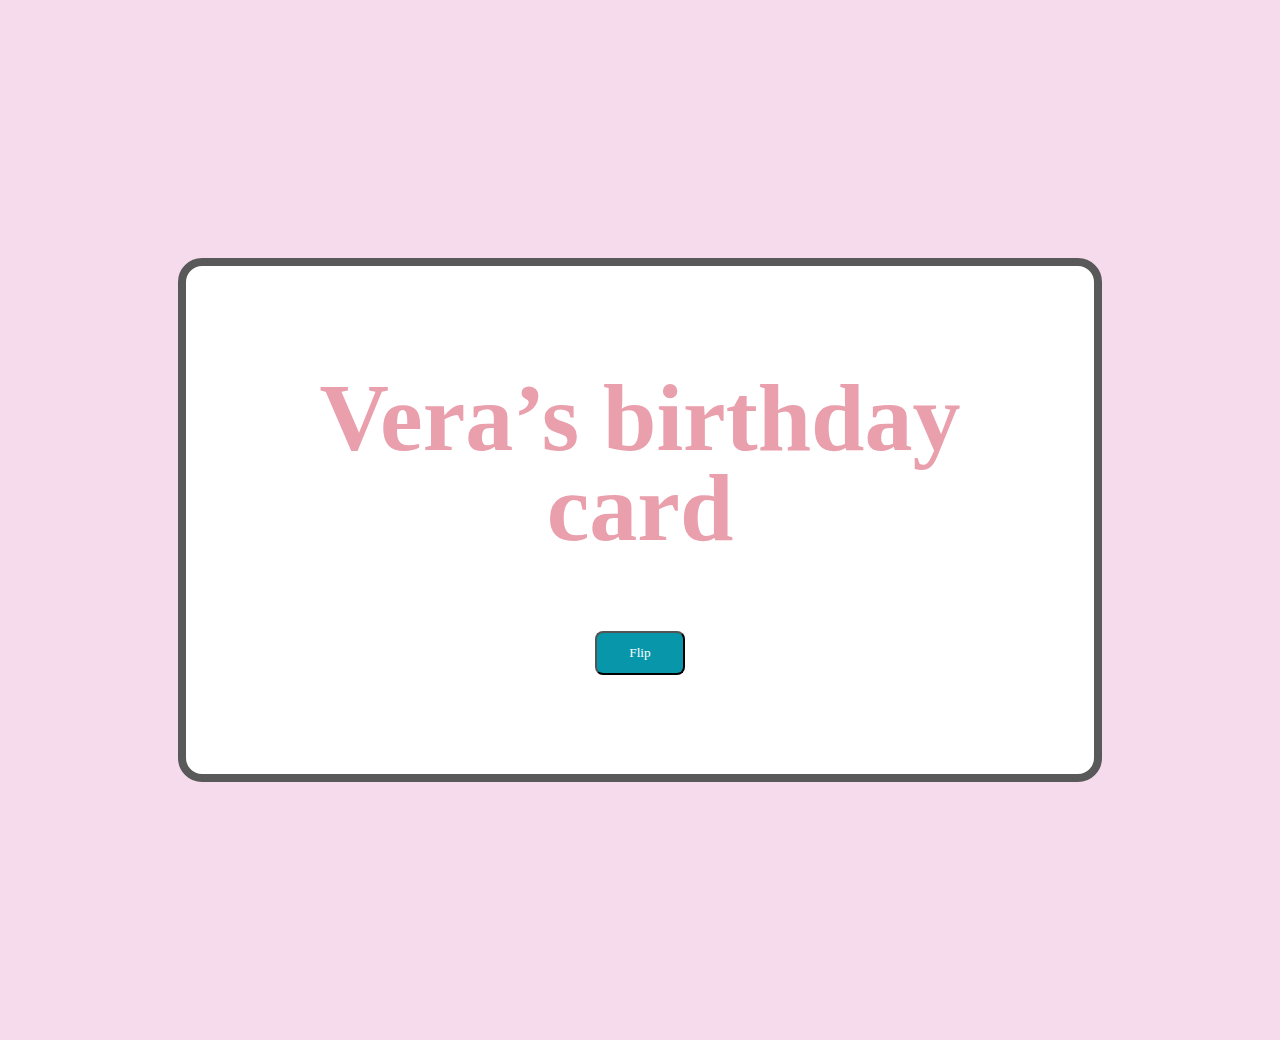
==== index.html @ 190c681f "more content" ====
<!DOCTYPE html>
<html lang="en">
<head>
    <meta charset="UTF-8">
    <meta name="viewport" content="width=device-width, initial-scale=1.0">
    <link rel="stylesheet" href="./css/styles.css">
    <title>Happy birthday</title>
</head>
<body>

    <!--Page wrapper-->
    <main class="envelope">
        <section class="front-envelope">
            <div class="front-envelope-text--block">
                <h2 class="front-envelope-text">Vera’s birthday card</h2>
            </div>
            
            <form action="/envelope-back.html">
                <div class="front-envelope-button--block">
                    <button href="/envelope-back.html" class="btn">Flip</button>
                </div>
            </form>
            
        </section>
    </main>
    
    
    <script href="./js/script.js"></script>
</body>
</html>
---- css/styles.css ----
* {
    margin: 0;
    padding: 0;
    font-family: 'Pacifico', cursive;
}

body {
    display: flex;
    justify-content: center;
    align-items: center;
    height: 100vh;
    background: rgb(245, 219, 236);
    padding: 70px; 
}

.envelope {
    max-width: 924px;
    max-height: 524px;
    width: 100%; 
    height: 100%;
    display: flex;
    justify-content: center;
    align-items: center;
    text-align: center;
    border: 8px solid rgb(89, 89, 89);
    border-radius: 24px;
    background: #fff;
    box-sizing: border-box;
    overflow: hidden;
    position: relative;
}

.btn {
    cursor: pointer;
    max-width: 146px;
    max-height: 62px;
    display: inline-block;
    border-radius: 8px;
    background: rgb(8, 151, 170);
    padding: 12px 32px;
    color: #fff;
}

.btn:hover{
    background: #078799;
}

/*Envelope front*/


.front-envelope-text--block { 
    max-width: 772px;
    max-height: 170px;
    padding: 8px;
    margin-bottom: 80px;
    font-size: 64px;
    font-weight: 400;
    line-height: 90px;
    letter-spacing: 0%;
    color: rgb(233, 159, 172); 
}




/*Envelope back*/

.back-envelope {
    width: 100%;
    height: 100%;
    display: flex;
    justify-content: center;
    align-items: center;
    position: relative; 
}

.back-envelope-content {
    position: relative;
    width: 100%;
    height: 100%;
}

.back-envelope-img {
    position: absolute;
    top: 0;
    left: 0;
    width: 100%;
    height: 100%;
    object-fit: cover; 
   
}

.back-envelope-button--block{
    position: absolute;
    top: 50%;  
    left: 50%; 
    transform: translate(-50%, -50%);
}
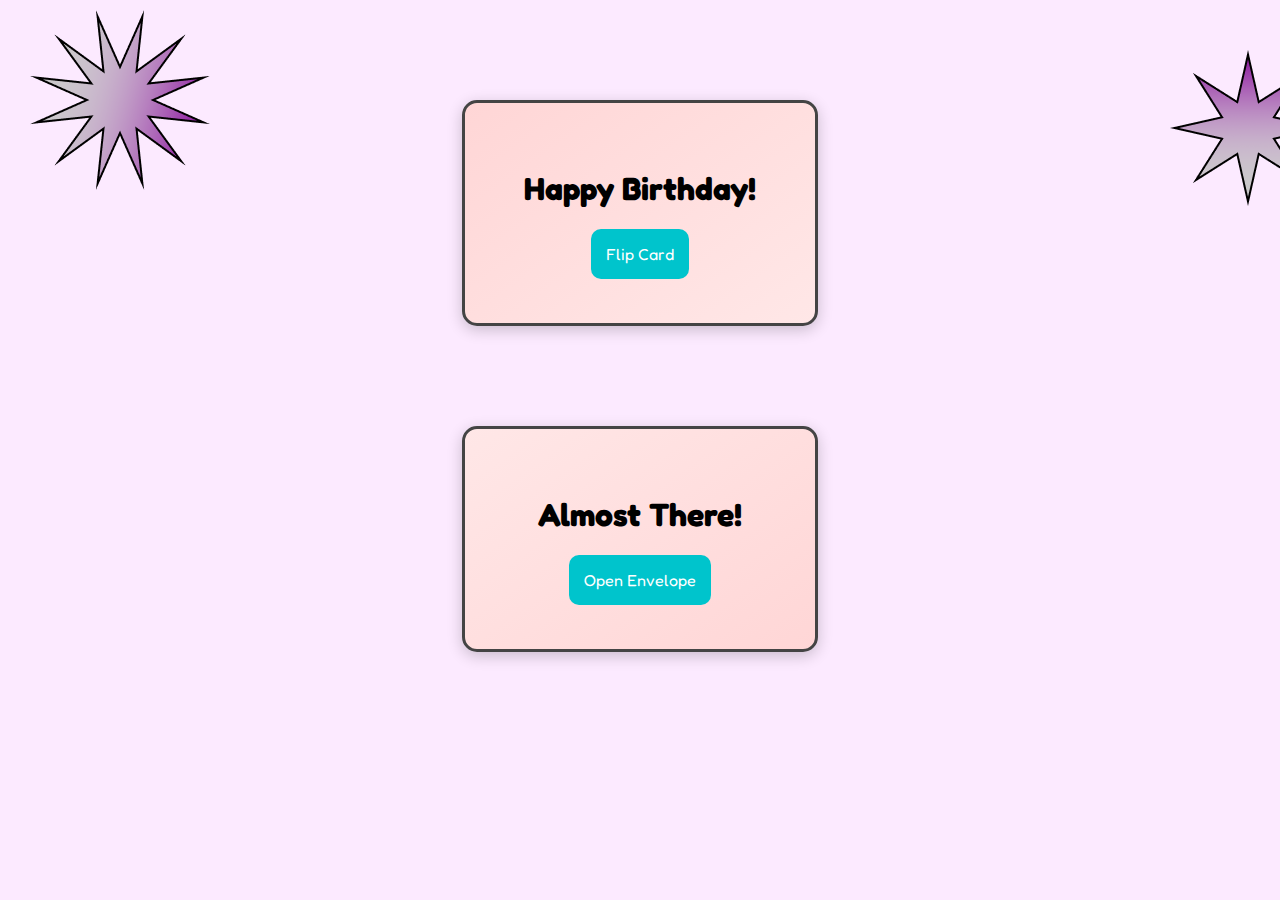
==== commit 7ff0820c: "change main structure, js code ain't ready" ====
--- a/index.html
+++ b/index.html
@@ -1,30 +1,59 @@
 <!DOCTYPE html>
 <html lang="en">
 <head>
-    <meta charset="UTF-8">
-    <meta name="viewport" content="width=device-width, initial-scale=1.0">
-    <link rel="stylesheet" href="./css/styles.css">
-    <title>Happy birthday</title>
+  <meta charset="UTF-8">
+  <meta name="viewport" content="width=device-width, initial-scale=1.0">
+  <title>Birthday Card</title>
+  <link rel="stylesheet" href="/css/styles.css">
+  <link href="https://fonts.googleapis.com/css2?family=Fredoka+One&family=Pacifico&display=swap" rel="stylesheet">
 </head>
 <body>
+    <!-- First Card: Front of the Envelope -->
+    <div class="envelope front">
+      <div class="envelope-content">
+        <h1>Happy Birthday!</h1>
+        <button onclick="nextCard(1)">Flip Card</button>
+      </div>
+    </div>
+  
+    <!-- Second Card: Back of the Envelope -->
+    <div class="envelope back hidden">
+      <div class="envelope-content">
+        <h1>Almost There!</h1>
+        <button onclick="nextCard(2)">Open Envelope</button>
+      </div>
+    </div>
+  
+    <!-- Third Card: Birthday Card Content -->
 
-    <!--Page wrapper-->
-    <main class="envelope">
-        <section class="front-envelope">
-            <div class="front-envelope-text--block">
-                <h2 class="front-envelope-text">Vera’s birthday card</h2>
-            </div>
-            
-            <form action="/envelope-back.html">
-                <div class="front-envelope-button--block">
-                    <button href="/envelope-back.html" class="btn">Flip</button>
-                </div>
-            </form>
-            
-        </section>
-    </main>
+    <!-- Birthday card content -->
+  <div class="birthday-card hidden">
+    <h1 class="greeting">Happy Birthday "Name"</h1>
+    <div class="decorative-star">&#10024;</div>
+
+    <div class="photo-timeline">
+      <!-- Insert images here -->
+      <img src="image1.jpg" alt="Image 1">
+      <img src="image2.jpg" alt="Image 2">
+      <img src="image3.jpg" alt="Image 3">
+      <img src="image4.jpg" alt="Image 4">
+      <img src="image5.jpg" alt="Image 5">
+      <img src="image6.jpg" alt="Image 6">
+    </div>
+
+    <div class="timeline">
+      <span>June 2023</span>
+      <span>Nowadays</span>
+    </div>
+
+  </div>
+  
+   <!-- Decorative Elements -->
     
-    
-    <script href="./js/script.js"></script>
+   <div class="star-element star-1"><img src="/img/star1.png" alt=""></div>
+   <div class="star-element star-2"><img src="/img/star2.png" alt=""></div>
+
+
+  <script src="/js/script.js"></script>
 </body>
-</html>+</html>
--- a/css/styles.css
+++ b/css/styles.css
@@ -1,98 +1,144 @@
-* {
+/* General styles */
+body {
+    font-family: 'Fredoka One', sans-serif;
+    background-color: #fceaff; /* Softer pink for a cheerful look */
+    text-align: center;
+    padding: 0;
     margin: 0;
-    padding: 0;
+  }
+  
+  .hidden {
+    display: none;
+  }
+  
+  button {
+    background-color: #00c4cc;
+    color: white;
+    border: none;
+    padding: 15px;
+    font-size: 16px;
+    cursor: pointer;
+    border-radius: 10px;
+    transition: background-color 0.3s;
+    font-family: 'Fredoka One', sans-serif;
+  }
+  
+  button:hover {
+    background-color: #00a1a7;
+  }
+  
+  /* Envelope Styles */
+  .envelope {
+    background-color: #ffffff;
+    border: 3px solid #444;
+    width: 350px;
+    height: 220px;
+    margin: 100px auto;
+    display: flex;
+    align-items: center;
+    justify-content: center;
+    border-radius: 15px;
+    box-shadow: 0 4px 15px rgba(0, 0, 0, 0.2);
+  }
+  
+  .envelope.front {
+    background: linear-gradient(145deg, #ffd6d6, #ffe7e7);
+  }
+  
+  .envelope.back {
+    background: linear-gradient(145deg, #ffe7e7, #ffd6d6);
+  }
+  
+  /* Birthday card styles */
+  .birthday-card {
+    background-color: #fff;
+    border: 5px solid #ff69b4;
+    width: 80%;
+    margin: 20px auto;
+    padding: 20px;
+    border-radius: 20px;
+    box-shadow: 0 4px 20px rgba(0, 0, 0, 0.2);
+    animation: fadeIn 0.8s ease-in-out;
+  }
+  
+  .birthday-card .greeting {
     font-family: 'Pacifico', cursive;
-}
-
-body {
+    font-size: 50px;
+    color: #ff6ec7;
+    margin-bottom: 20px;
+  }
+  
+  .decorative-star {
+    font-size: 30px;
+    color: #ff69b4;
+    margin-bottom: 20px;
+  }
+  
+  .photo-timeline {
     display: flex;
     justify-content: center;
+    margin-top: 20px;
+  }
+  
+  .photo-timeline img {
+    width: 100px;
+    height: 100px;
+    margin: 0 10px;
+    border-radius: 10px;
+    object-fit: cover;
+    box-shadow: 0 3px 10px rgba(0, 0, 0, 0.2);
+  }
+  
+  .insert-good-times {
+    display: flex;
     align-items: center;
-    height: 100vh;
-    background: rgb(245, 219, 236);
-    padding: 70px; 
+    justify-content: center;
+    width: 100px;
+    height: 100px;
+    border: 3px dashed #ff69b4;
+    color: #ff69b4;
+    margin-left: 10px;
+    font-style: italic;
+    border-radius: 10px;
+  }
+  
+  .timeline {
+    display: flex;
+    justify-content: space-between;
+    margin-top: 20px;
+    font-size: 20px;
+    font-family: 'Fredoka One', sans-serif;
+    color: #333;
+  }
+  
+/* Star Decorations */
+.star-element {
+    position: absolute;
+    width: 50px;
+    height: 50px;
+    background: url(./star2.png) no-repeat center center;
+    background-size: contain;
+    z-index: 5;
 }
-
-.envelope {
-    max-width: 924px;
-    max-height: 524px;
-    width: 100%; 
-    height: 100%;
-    display: flex;
-    justify-content: center;
-    align-items: center;
-    text-align: center;
-    border: 8px solid rgb(89, 89, 89);
-    border-radius: 24px;
-    background: #fff;
-    box-sizing: border-box;
-    overflow: hidden;
-    position: relative;
+  
+.star-1 {
+    top: 10px;
+    left: 30px;
 }
-
-.btn {
-    cursor: pointer;
-    max-width: 146px;
-    max-height: 62px;
-    display: inline-block;
-    border-radius: 8px;
-    background: rgb(8, 151, 170);
-    padding: 12px 32px;
-    color: #fff;
-}
-
-.btn:hover{
-    background: #078799;
-}
-
-/*Envelope front*/
-
-
-.front-envelope-text--block { 
-    max-width: 772px;
-    max-height: 170px;
-    padding: 8px;
-    margin-bottom: 80px;
-    font-size: 64px;
-    font-weight: 400;
-    line-height: 90px;
-    letter-spacing: 0%;
-    color: rgb(233, 159, 172); 
+  
+.star-2 {
+    top: 50px;
+    right: 60px;
 }
 
 
-
-
-/*Envelope back*/
-
-.back-envelope {
-    width: 100%;
-    height: 100%;
-    display: flex;
-    justify-content: center;
-    align-items: center;
-    position: relative; 
-}
-
-.back-envelope-content {
-    position: relative;
-    width: 100%;
-    height: 100%;
-}
-
-.back-envelope-img {
-    position: absolute;
-    top: 0;
-    left: 0;
-    width: 100%;
-    height: 100%;
-    object-fit: cover; 
-   
-}
-
-.back-envelope-button--block{
-    position: absolute;
-    top: 50%;  
-    left: 50%; 
-    transform: translate(-50%, -50%);
-}
+  @keyframes fadeIn {
+    from {
+      opacity: 0;
+      transform: translateY(-20px);
+    }
+    to {
+      opacity: 1;
+      transform: translateY(0);
+    }
+  }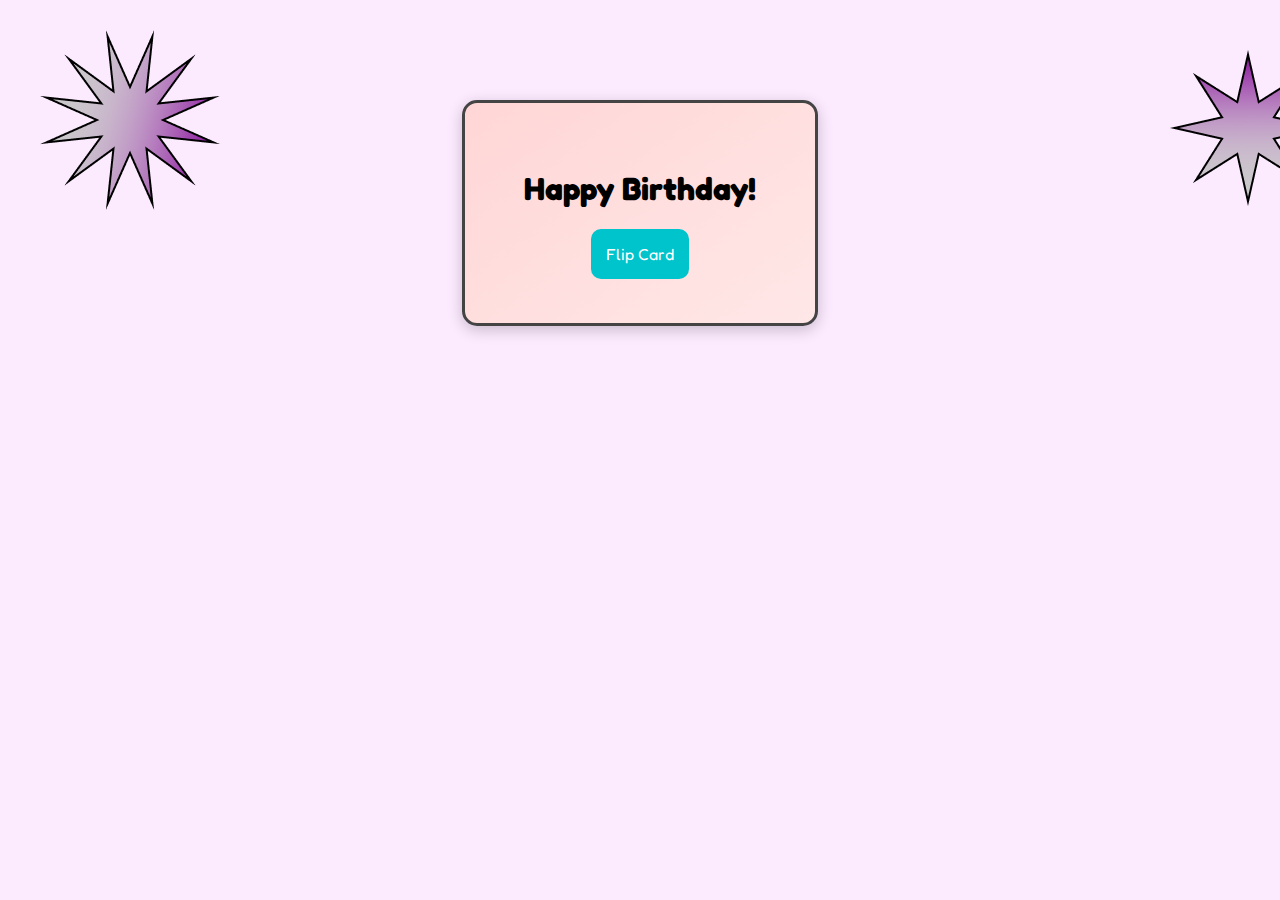
==== commit 0d4b6367: "files issues" ====
--- a/index.html
+++ b/index.html
@@ -4,7 +4,7 @@
   <meta charset="UTF-8">
   <meta name="viewport" content="width=device-width, initial-scale=1.0">
   <title>Birthday Card</title>
-  <link rel="stylesheet" href="/css/styles.css">
+  <link rel="stylesheet" href="css/styles.css">
   <link href="https://fonts.googleapis.com/css2?family=Fredoka+One&family=Pacifico&display=swap" rel="stylesheet">
 </head>
 <body>
@@ -50,10 +50,10 @@
   
    <!-- Decorative Elements -->
     
-   <div class="star-element star-1"><img src="/img/star1.png" alt=""></div>
-   <div class="star-element star-2"><img src="/img/star2.png" alt=""></div>
+   <div class="star-element star-1"><img src="img/star1.png" alt=""></div>
+   <div class="star-element star-2"><img src="img/star2.png" alt=""></div>
 
 
-  <script src="/js/script.js"></script>
+  <script src="js/script.js"></script>
 </body>
 </html>
--- a/css/styles.css
+++ b/css/styles.css
@@ -43,14 +43,17 @@
   
   .envelope.front {
     background: linear-gradient(145deg, #ffd6d6, #ffe7e7);
+    display: flex;
   }
   
   .envelope.back {
     background: linear-gradient(145deg, #ffe7e7, #ffd6d6);
+    display: none;
   }
   
   /* Birthday card styles */
   .birthday-card {
+    display: none;
     background-color: #fff;
     border: 5px solid #ff69b4;
     width: 80%;
@@ -74,16 +77,22 @@
     margin-bottom: 20px;
   }
   
+    /* Adjusting the photo timeline */
   .photo-timeline {
     display: flex;
+    flex-wrap: wrap; /* Allow wrapping to a new line */
     justify-content: center;
     margin-top: 20px;
+    width: 90%; /* Increase the width of the container */
+    gap: 20px; /* Add more space between photos */
+    padding: 20px; /* Add some padding around the container */
   }
-  
+
+  /* Adjusting the images */
   .photo-timeline img {
-    width: 100px;
-    height: 100px;
-    margin: 0 10px;
+    width: 150px;  /* Adjust the size of the images */
+    height: 200px;
+    margin: 0 15px; /* Increase space between images */
     border-radius: 10px;
     object-fit: cover;
     box-shadow: 0 3px 10px rgba(0, 0, 0, 0.2);
@@ -111,25 +120,25 @@
     color: #333;
   }
   
-/* Star Decorations */
-.star-element {
-    position: absolute;
-    width: 50px;
-    height: 50px;
-    background: url(./star2.png) no-repeat center center;
-    background-size: contain;
-    z-index: 5;
-}
-  
-.star-1 {
-    top: 10px;
-    left: 30px;
-}
-  
-.star-2 {
-    top: 50px;
-    right: 60px;
-}
+  /* Star Decorations */
+  .star-element {
+      position: absolute;
+      width: 50px;
+      height: 50px;
+      background: url(./star2.png) no-repeat center center;
+      background-size: contain;
+      z-index: 5;
+  }
+    
+  .star-1 {
+      top: 30px;
+      left: 40px;
+  }
+    
+  .star-2 {
+      top: 50px;
+      right: 60px;
+  }
 
 
   @keyframes fadeIn {
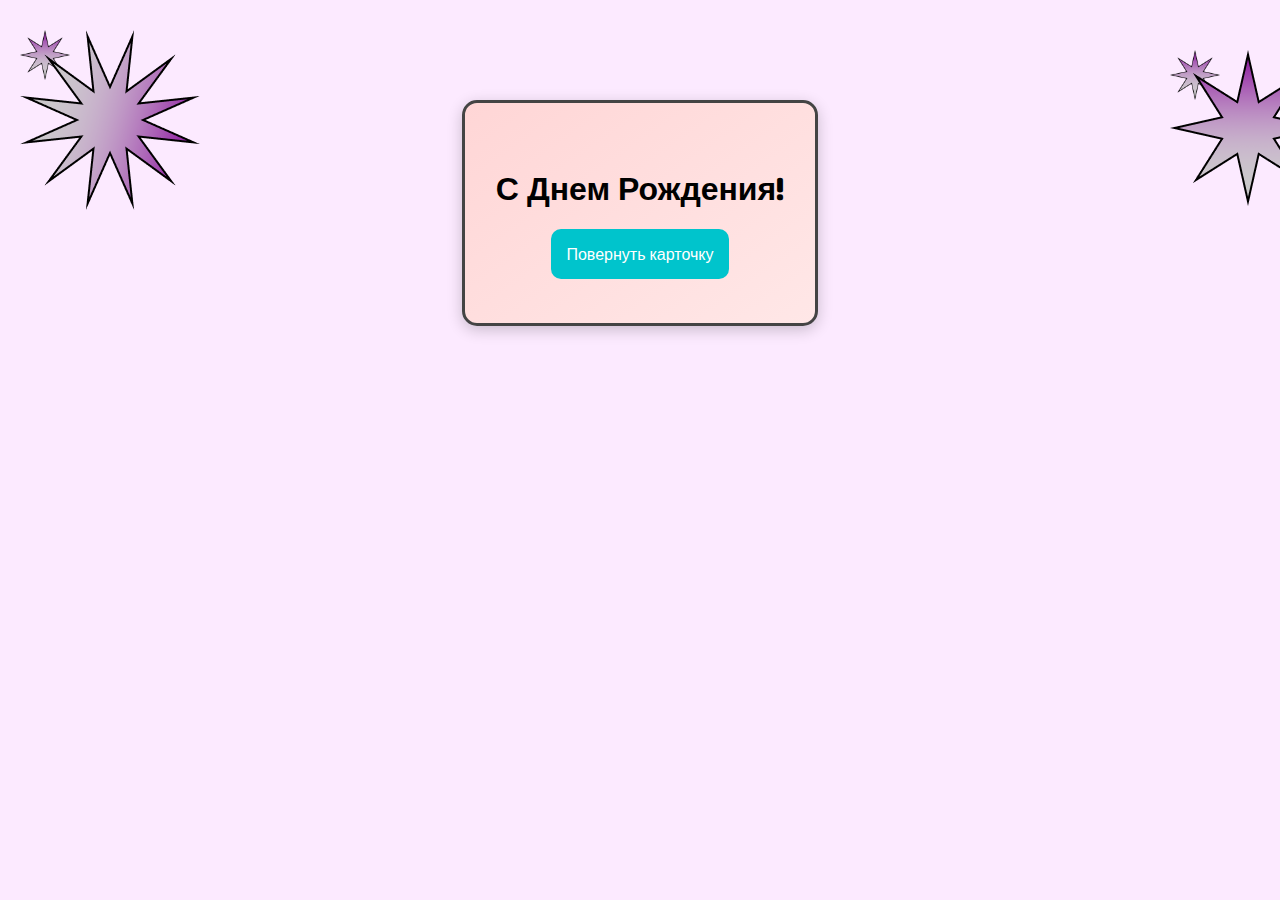
==== commit 2a99a2e3: "=" ====
--- a/index.html
+++ b/index.html
@@ -11,16 +11,16 @@
     <!-- First Card: Front of the Envelope -->
     <div class="envelope front">
       <div class="envelope-content">
-        <h1>Happy Birthday!</h1>
-        <button onclick="nextCard(1)">Flip Card</button>
+        <h1>С Днем Рождения!</h1>
+        <button onclick="nextCard(1)">Повернуть карточку</button>
       </div>
     </div>
   
     <!-- Second Card: Back of the Envelope -->
     <div class="envelope back hidden">
       <div class="envelope-content">
-        <h1>Almost There!</h1>
-        <button onclick="nextCard(2)">Open Envelope</button>
+        <h1>Уже почти!</h1>
+        <button onclick="nextCard(2)">Открыть конверт</button>
       </div>
     </div>
   
@@ -28,22 +28,22 @@
 
     <!-- Birthday card content -->
   <div class="birthday-card hidden">
-    <h1 class="greeting">Happy Birthday "Name"</h1>
+    <h1 class="greeting">С Днем Рождения Вера</h1>
     <div class="decorative-star">&#10024;</div>
 
     <div class="photo-timeline">
       <!-- Insert images here -->
-      <img src="image1.jpg" alt="Image 1">
-      <img src="image2.jpg" alt="Image 2">
-      <img src="image3.jpg" alt="Image 3">
-      <img src="image4.jpg" alt="Image 4">
-      <img src="image5.jpg" alt="Image 5">
-      <img src="image6.jpg" alt="Image 6">
+      <img src="./img/1.jpg" alt="Image 1">
+      <img src="./img/2.jpg" alt="Image 2">
+      <img src="./img/3.jpg" alt="Image 3">
+      <img src="./img/4.jpg" alt="Image 4">
+      <img src="./img/5.jpg" alt="Image 5">
+      <img src="./img/6.jpg" alt="Image 6">
     </div>
 
     <div class="timeline">
-      <span>June 2023</span>
-      <span>Nowadays</span>
+      <span>Сентябрь 2005</span>
+      <span>Сентябрь 2024</span>
     </div>
 
   </div>
@@ -53,7 +53,6 @@
    <div class="star-element star-1"><img src="img/star1.png" alt=""></div>
    <div class="star-element star-2"><img src="img/star2.png" alt=""></div>
 
-
   <script src="js/script.js"></script>
 </body>
 </html>
--- a/css/styles.css
+++ b/css/styles.css
@@ -80,20 +80,25 @@
     /* Adjusting the photo timeline */
   .photo-timeline {
     display: flex;
-    flex-wrap: wrap; /* Allow wrapping to a new line */
+    flex-wrap: wrap; 
     justify-content: center;
     margin-top: 20px;
-    width: 90%; /* Increase the width of the container */
-    gap: 20px; /* Add more space between photos */
-    padding: 20px; /* Add some padding around the container */
+    width: 90%; 
+    gap: 20px; 
+    padding: 20px; 
   }
 
   /* Adjusting the images */
   .photo-timeline img {
-    width: 150px;  /* Adjust the size of the images */
+    width: 150px;  
     height: 200px;
-    margin: 0 15px; /* Increase space between images */
-    border-radius: 10px;
+    margin: 0 15px;
+    border-radius: 20px;
+    padding: 3px; 
+    background: linear-gradient(135deg, rgba(63, 94, 251, 1) 0%, rgba(252, 70, 107, 1) 100%);
+    border: 5px solid transparent; 
+    background-clip: padding-box, border-box;
+    background-origin: border-box;
     object-fit: cover;
     box-shadow: 0 3px 10px rgba(0, 0, 0, 0.2);
   }
@@ -125,14 +130,14 @@
       position: absolute;
       width: 50px;
       height: 50px;
-      background: url(./star2.png) no-repeat center center;
+      background: url(/img/star2.png) no-repeat center center;
       background-size: contain;
       z-index: 5;
   }
     
   .star-1 {
       top: 30px;
-      left: 40px;
+      left: 20px;
   }
     
   .star-2 {
@@ -150,4 +155,5 @@
       opacity: 1;
       transform: translateY(0);
     }
-  }+  }
+
